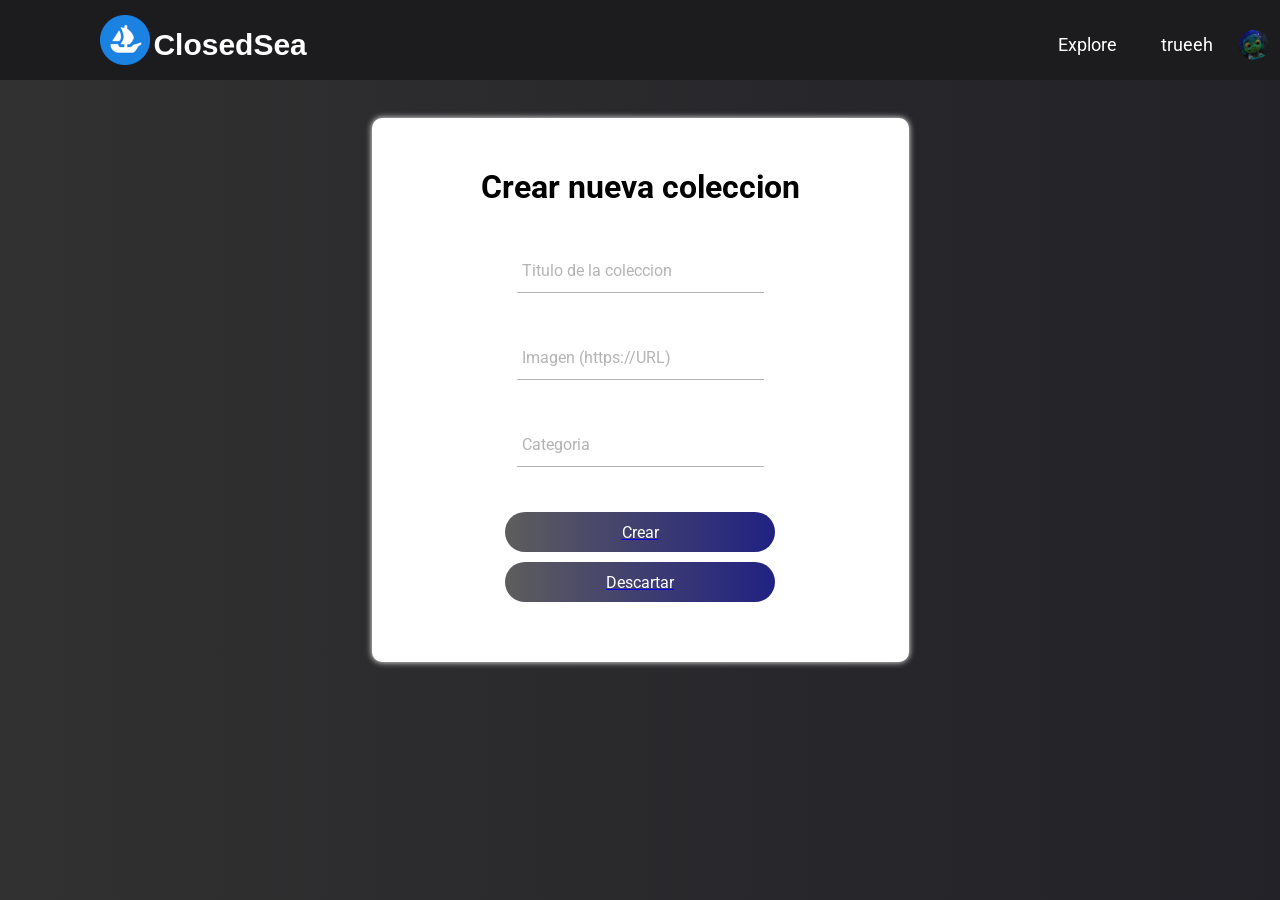
==== src/main/webapp/create-collection.html @ 78b40b7b "Initial commit" ====
<!DOCTYPE html>
<!-- Declaration of language and apis to be used in html -->
<html lang="en">
    <head>
        <meta charset="UTF-8">
        <meta name="viewport" content="width=device-width, initial-scale=1.0">
        <title>ClosedSea</title>
        <link rel="stylesheet" href="css/create-collection.css">
        <link href="https://fonts.googleapis.com/css?family=Roboto:300,400,500,700&display=swap" rel="stylesheet">
    </head>
    <body>
        <!-- Header declaration with css file --->
        <header class="header">
            <!--NavBar declaration and functions-->
            <nav class="nav">
                <!-- Navbar logo and avatar logo --->
                <img src="./Resources/closedsea%20favicon.png" class="favicon">
                <img src="./Resources/UserAvatar.png" class="nav-avatar">
                <!-- Navbar text logo --->
                <a href="indexLOG.jsp" class="logo nav-link">ClosedSea</a>
                <!-- Navbar made with an ordered list and within that list an unordered list --->
                <ul class="nav-menu">
                    <li class="nav-menu-item">
                        <a href="explore.html" class="nav-menu-link nav-link">Explore</a>
                    </li>
                    <li class="nav-menu-item nav-menu-login">
                        <a href="#" class="nav-menu-link nav-link">trueeh</a>
                    </li>
                </ul>
            </nav>
        </header>
        <!-- Form declaration to get the new NFT information-->
        <form action="" method="POST" id="form">
            <div class="form">
                <h1>Crear nueva coleccion</h1>
                <!-- Div with the collection title information-->
                <div class="grupo">
                    <input type="text" name="" id="name" required><span class="barra"></span>
                    <label for="">Titulo de la coleccion</label>
                </div>
                <!-- Div with the collection image information-->
                <div class="grupo">
                    <input type="url" name="url" id="url" required><span class="barra"></span>
                    <label for="url">Imagen (https://URL)</label>
                </div>
                <!-- Div with the collection category information-->
                <div class="grupo">
                    <input type="text" name="" id="name" required><span class="barra"></span>
                    <label for="">Categoria</label>
                </div>
                <!-- Button to create and publish the nft -->
                <a href="indexLOG.html">
                    <button type="button">Crear</button>
                </a>
                <!-- Button to create and publish the nft-->
                <a href="indexLOG.html">
                    <button type="button">Descartar</button>
                </a>
            </div>
        </form>

    </body>
</html>
---- src/main/webapp/css/create-collection.css ----
/*text color*/
:root {
    --colorTextos: #49454567;
}

/*panel creation*/
*,
::before,
::after {
    margin: 0;
    padding: 0;
    box-sizing: border-box;
}

/*shapes the body of the window*/
body {
    font-family: 'Roboto';
    background: #222228;
    background: -webkit-linear-gradient(to right, #313131, #222228);
    background: linear-gradient(to right, #313131, #222228);
    height: 650px;
    display: flex;
    justify-content: center;
    align-items: center;
}

/*form to titles*/
h1 {
    text-align: center;
    font-weight: 700;
}

/*shapes the panel where the buttons and text are*/
form {
    background: #fff;
    padding: 50px 100px;
    box-shadow: 0 0 6px 0 #fff;
    border-radius: 10px;
    margin-top: 130px;
}

/*shapes the panel where the buttons and text are*/
.form {
    width: 100%;
    margin: auto;
}

/*gives margin and size to the form*/
form .grupo {
    position: relative;
    margin: 45px;
}

/*shape text boxes*/
input {
    background: none;
    color: #c6c6c6;
    font-size: 18px;
    padding: 10px 10px 10px 5px;
    display: block;
    width: 100%;
    border: none;
    border-bottom: 1px solid var(--colorTextos);
}

/*remove margins from text boxes*/
input:focus {
    outline: none;
    color: #5e5d5d;
}

/*Create the animations to the text boxes*/
label {
    color: var(--colorTextos);
    font-size: 16px;
    position: absolute;
    left: 5px;
    top: 10px;
    transition: 0.5s ease all;
    pointer-events: none;
}

/*Gives characteristics to text boxes*/
input:focus ~ label,
input:valid ~ label {
    top: -14px;
    font-size: 12px;
    color: #2196f3;
}

/*Gives characteristics to the bars*/
.barra {
    position: relative;
    display: block;
    width: 100%;
}

/*Gives characteristics to the bars*/
.barra::before {
    content: "";
    height: 2px;
    width: 0%;
    bottom: 0;
    position: absolute;
    background: linear-gradient(to right, #504f4f, #222228);
    transition: 0.3s ease width;
    left: 0;
}

/*Gives characteristics to the bars*/
input:focus ~ .barra::before {
    width: 100%;
}

/*Gives all the features to the buttons*/
button {
    font-family: 'roboto';
    background: #222228;
    background: -webkit-linear-gradient(to right, #5e5d5d, #212183);
    background: linear-gradient(to right, #5e5d5d, #212183);
    border: none;
    display: block;
    width: 80%;
    margin: 10px auto;
    color: #fff;
    height: 40px;
    font-size: 16px;
    cursor: pointer;
    border-radius: 20px;

    /*shapes the icons*/
}

.favicon {
    margin-top: 10px;
    height: 50px;
    width: 50px;
    position: relative;
    left: 95px;
}

/*style the entire header*/
.header {
    background-color: #1c1c1f;
    height: 80px;
    position: fixed;
    width: 100%;
    top: 0;
    left: 0;
    z-index: 100;
}

/*styles the entire nav*/
.nav {
    padding: 5px;
    display: flex;
    max-width: 1300px;
    justify-content: space-between;
    margin: 0 auto;
}

/*create animations for the nav*/
.nav-link {
    color: #ffffff;
    text-decoration: none;
}

/*create styles for the logo text*/
.logo {
    font-size: 30px;
    font-weight: bold;
    font-family: "Montserrat", sans-serif;
    padding: 0 40px;
    line-height: 80px;
    margin-left: -1350px;
}

/*shapes the user logo*/
.nav-avatar {
    margin-top: 15px;
    height: 30px;
    width: 30px;
    position: relative;
    left: 495px;
    top: 10px;
}

/*Style the navigation bar*/
.nav-menu {
    display: flex;
    margin-right: 40px;
    list-style: none;

}

/*Style the navigation bar*/
.nav-menu-item {
    font-size: 18px;
    margin: 0 10px;
    line-height: 80px;
    text-transform: none;
    width: max-content;
}

/*Style the navigation bar*/
.nav-menu-link {
    padding: 8px 12px;
    border-radius: 3px;
}

/*Style the navigation bar*/
.nav-menu-link:hover {
    background-color: #565454;
    transition: 0.5s;
}

/*modifies the size of the page depending on the device*/
@media screen and (max-width: 500px) {
    form {
        width: 80%;
    }
}
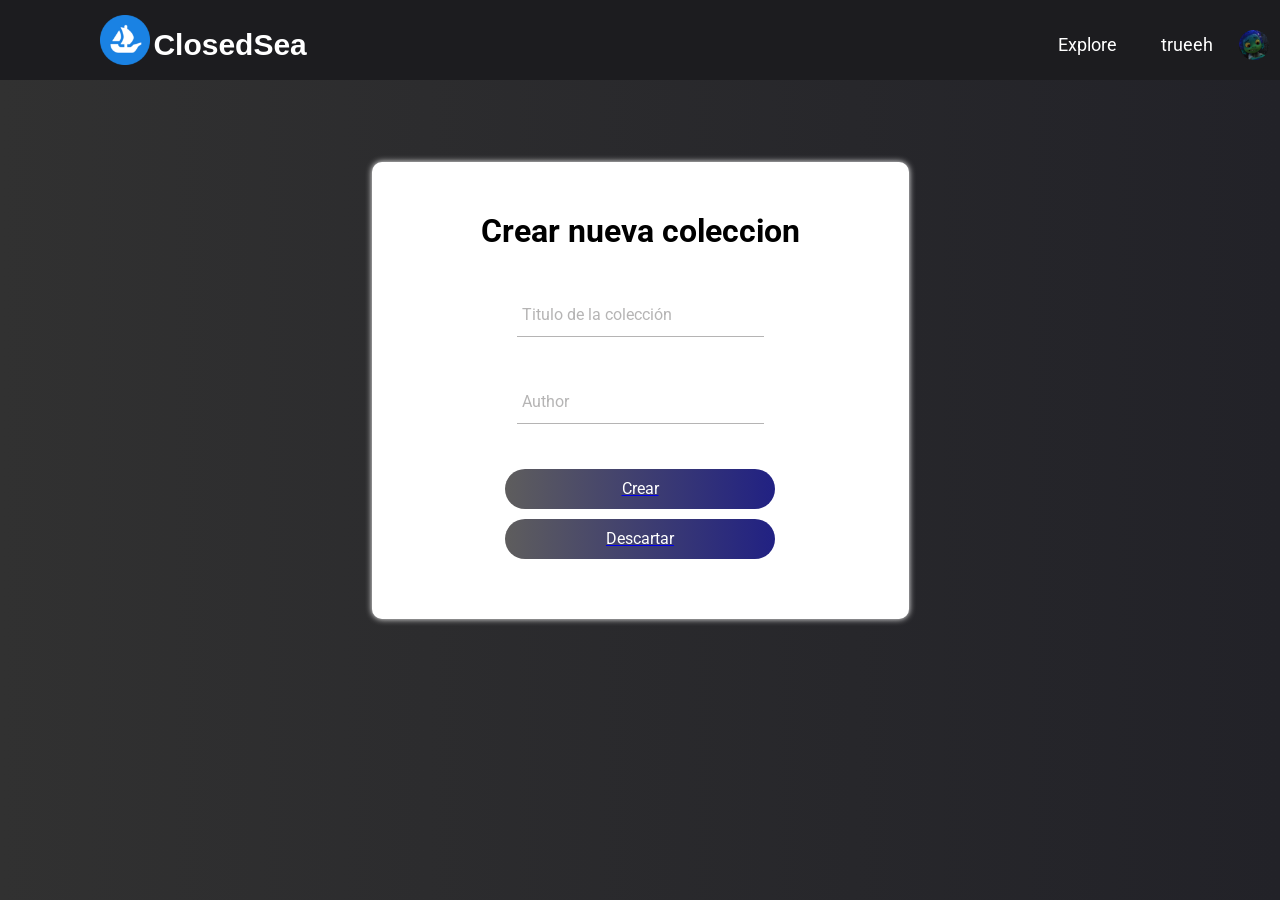
==== commit 9ed15c72: "Modificando los datos de las colecciones, desde la basende datos" ====
--- a/src/main/webapp/create-collection.html
+++ b/src/main/webapp/create-collection.html
@@ -30,34 +30,64 @@
             </nav>
         </header>
         <!-- Form declaration to get the new NFT information-->
-        <form action="" method="POST" id="form">
+        <form action="" method="POST" id="formulario">
             <div class="form">
                 <h1>Crear nueva coleccion</h1>
                 <!-- Div with the collection title information-->
                 <div class="grupo">
-                    <input type="text" name="" id="name" required><span class="barra"></span>
-                    <label for="">Titulo de la coleccion</label>
-                </div>
-                <!-- Div with the collection image information-->
-                <div class="grupo">
-                    <input type="url" name="url" id="url" required><span class="barra"></span>
-                    <label for="url">Imagen (https://URL)</label>
+                    <input type="text" name="" id="collection" required><span class="barra"></span>
+                    <label>Titulo de la colección</label>
                 </div>
                 <!-- Div with the collection category information-->
                 <div class="grupo">
-                    <input type="text" name="" id="name" required><span class="barra"></span>
-                    <label for="">Categoria</label>
+                    <input type="text" name="" id="author" required><span class="barra"></span>
+                    <label>Author</label>
                 </div>
                 <!-- Button to create and publish the nft -->
                 <a href="indexLOG.html">
-                    <button type="button">Crear</button>
+                    <button type="submit">Crear</button>
                 </a>
-                <!-- Button to create and publish the nft-->
                 <a href="indexLOG.html">
                     <button type="button">Descartar</button>
                 </a>
             </div>
         </form>
+<script>
+    const getName = async () => {
+        document.getElementById("name").value = localStorage.getItem("username");
+    }
 
+    const form = document.querySelector("formulario")
+
+    form.onsubmit = async (e) => {
+        e.preventDefault()
+
+        const formData = new FormData(form);
+
+        let author = document.getElementById("author") //agregar author
+        let collection = document.getElementById("collection").value;
+
+            let responseData = await fetch(`.api/users/${author}/collections/${collection}`);
+            let resultData = await responseData.json();
+
+        if(resultData.collection != collection){
+            let response = await fetch(`.api/users/${author}/collections` , {
+                method: "POST" ,
+                headers : {
+                    "Content-Type": "application/x-www-form.urlencoded",
+                },
+                body : new URLSearchParams(formData)
+            });
+            let result = response.json();
+
+            sessionStorage.setItem("collection", result.collection);
+            window.location.href = "./create-nft-piece.html"
+        } else {
+            alert("La coleccion ya existe")
+        }
+    }
+
+    window.addEventListener("DOMContextLoaded", getName());
+</script>
     </body>
 </html>
